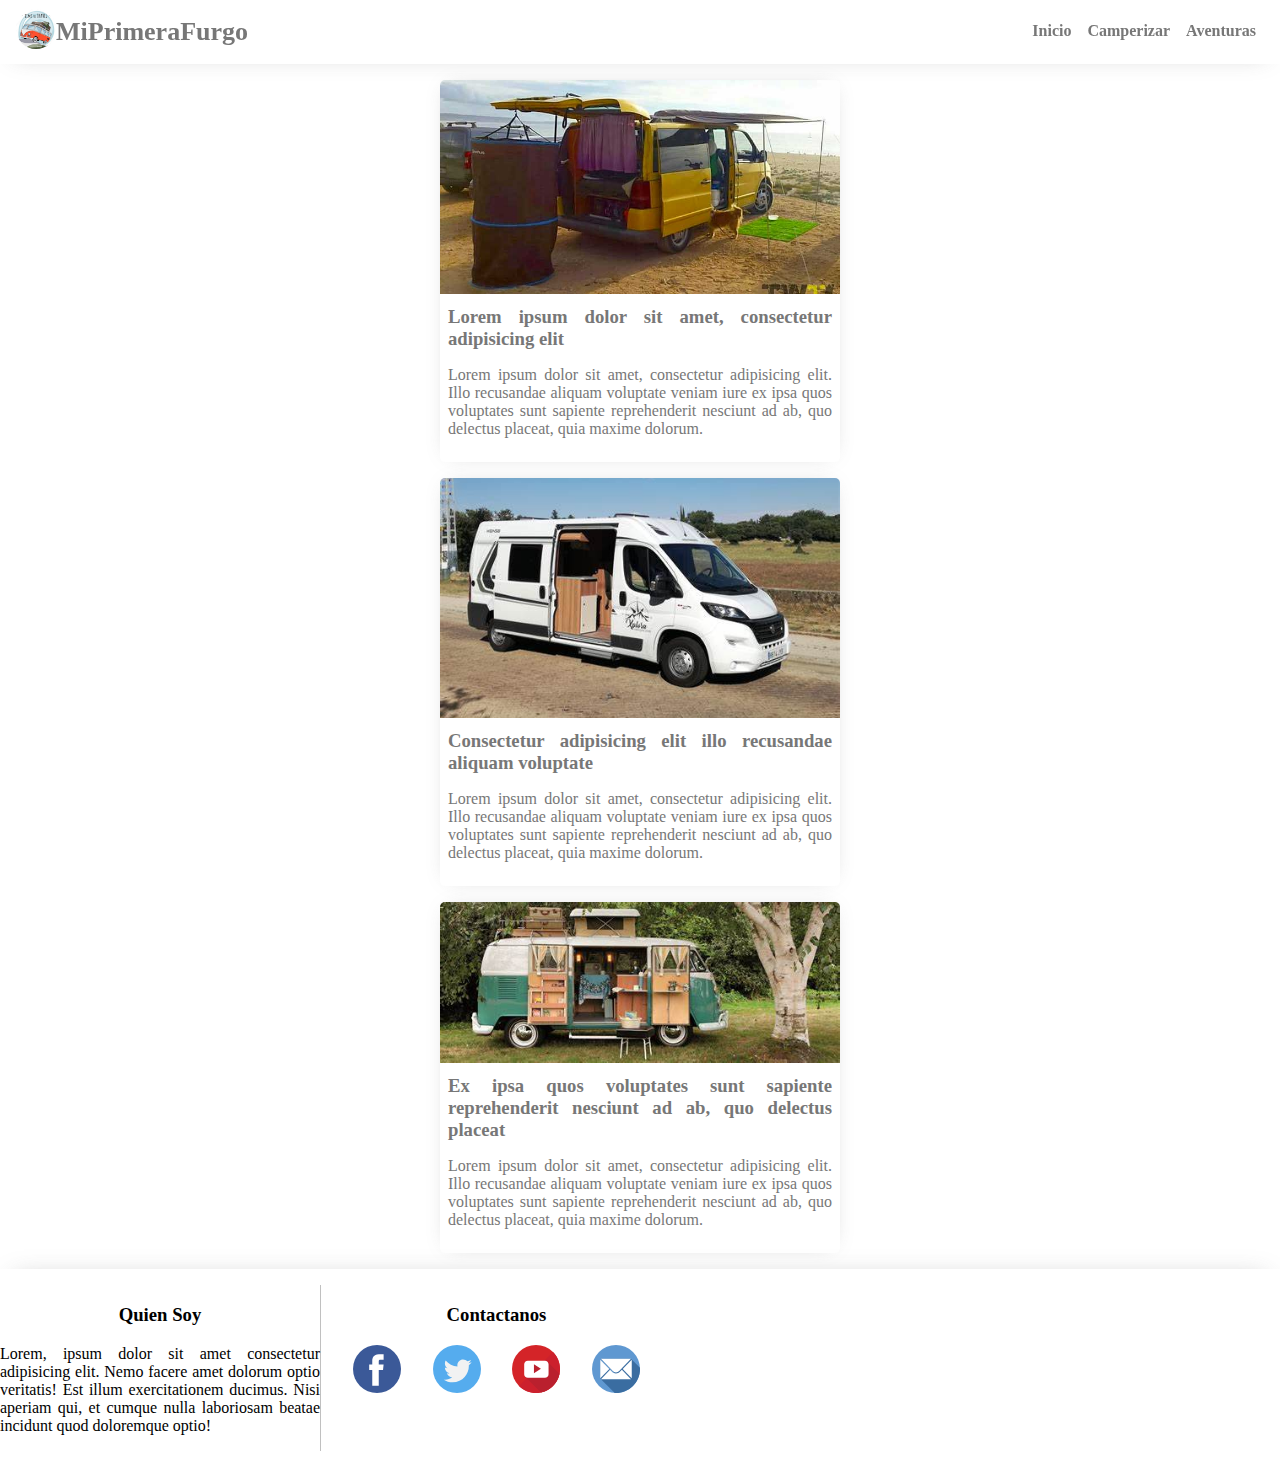
==== camperizar.html @ 11510753 "Añadiendo el codigo inicial" ====
<!DOCTYPE html>
<html lang="es">
<head>
    <meta charset="UTF-8">
    <meta http-equiv="X-UA-Compatible" content="IE=edge">
    <meta name="viewport" content="width=device-width, initial-scale=1.0">
    <title>MiPrimeraFurgo</title>

    <link rel="stylesheet" href="style.css">
</head>
<body class="body">
    <header class="header">
        <div class="page_info">
            <a href="index.html" class="item__link"><img src="media/img/furgo.jpg" alt="Logo" class="logo"></a>
            <span class="title">MiPrimeraFurgo</span>
        </div>
        <ul class="menu header__menu">
            <li class="menu__item">
                <a href="index.html" class="header__item__link">Inicio</a>
            </li>
            <li class="menu__item">
                <a href="camperizar.html" class="header__item__link">Camperizar</a>
            </li>
            <li class="menu__item">
                <a href="" class="header__item__link">Aventuras</a>
            </li>
        </ul>
        <img src="media/icons/menu.svg" alt="Icono menú" class="menu__icon" id="menu_icon">
    </header>

    <nav class="menu__lateral-area" id="lateral_menu_area">
        <div class=""></div>
        <ul class="menu menu__lateral" id="lateral_menu">
            <li class="menu__item lateral__item">
                <a href="index.html" class="item__link">Inicio</a>
            </li>
            <li class="menu__item lateral__item">
                <a href="camperizar.html" class="item__link">Camperizar</a>
            </li>
            <li class="menu__item lateral__item">
                <a href="" class="item__link">Aventuras</a>
            </li>
        </ul>
    </nav>

    <main class="content">
        <section>
            <article class="card">
                <header class="card__header">
                    <img src="media/img/camperizada.jpg" alt="" class="header__img">
                </header>
                <main class="card__body">
                    <h3 class="header__title">Lorem ipsum dolor sit amet, consectetur adipisicing elit</h3>
                    <p>Lorem ipsum dolor sit amet, consectetur adipisicing elit. Illo recusandae aliquam voluptate veniam iure ex ipsa quos voluptates sunt sapiente reprehenderit nesciunt ad ab, quo delectus placeat, quia maxime dolorum.</p>
                </main>
                <footer>
    
                </footer>
            </article>
    
            <article class="card">
                <header class="card__header">
                    <img src="media/img/camperizado2.jpg" alt="" class="header__img">
                </header>
                <main class="card__body">
                    <h3 class="header__title">Consectetur adipisicing elit illo recusandae aliquam voluptate</h3>
                    <p>Lorem ipsum dolor sit amet, consectetur adipisicing elit. Illo recusandae aliquam voluptate veniam iure ex ipsa quos voluptates sunt sapiente reprehenderit nesciunt ad ab, quo delectus placeat, quia maxime dolorum.</p>
                </main>
                <footer>
                    
                </footer>
            </article>
    
            <article class="card">
                <header class="card__header">
                    <img src="media/img/furgo3.jpg" alt="" class="header__img">
                </header>
                <main class="card__body">
                    <h3 class="header__title">Ex ipsa quos voluptates sunt sapiente reprehenderit nesciunt ad ab, quo delectus placeat</h3>
                    <p>Lorem ipsum dolor sit amet, consectetur adipisicing elit. Illo recusandae aliquam voluptate veniam iure ex ipsa quos voluptates sunt sapiente reprehenderit nesciunt ad ab, quo delectus placeat, quia maxime dolorum.</p>
                </main>
                <footer>
                    
                </footer>
            </article>
        </section>
    </main>

    <footer class="footer">
        <div class="quienes_soy">
            <h3 class="footer__title">Quien Soy</h3>
            <p>Lorem, ipsum dolor sit amet consectetur adipisicing elit. Nemo facere amet dolorum optio veritatis! Est illum exercitationem ducimus. Nisi aperiam qui, et cumque nulla laboriosam beatae incidunt quod doloremque optio!</p>
        </div>
        <div class="social">
            <h3 class="footer__title">Contactanos</h3>
            <ul class="social__list">
                <li class="social__icon">
                    <a href="">
                        <img src="media/icons/facebook.svg" alt="Facebook">
                    </a>
                </li>
                <li class="social__icon">
                    <a href="">
                        <img src="media/icons/twitter.svg" alt="Twitter">
                    </a>
                </li>
                <li class="social__icon">
                    <a href="">
                        <img src="media/icons/youtube.svg" alt="Youtube">
                    </a>
                </li>
                <li class="social__icon">
                    <a href="">
                        <img src="media/icons/email.svg" alt="Email">
                    </a>
                </li>
            </ul>
        </div>
    </footer>
    <script src="actions.js"></script>
</body>
</html>
---- style.css ----
*{
    box-sizing: border-box;
}
.body{
    box-sizing: border-box;
    width: 100%;
    min-height: 100vh;
    margin: 0;
    display: grid;
    grid-template-rows: auto 1fr auto;
}
img{
    box-sizing: border-box;
    width: 100%;
}

.menu{
    list-style: none;
    font-size: 16px;
    padding: 0;
    margin: 0;
}

/****** Header ***********/
.header{
    width: 100%;
    height: 4rem;
    position: sticky;
    top: 0;
    padding: 0 1rem;
    display: flex;
    justify-content: space-between;
    align-items: center;
    font-size: 26px;
    box-shadow: 0 5px 25px -15px #7777;
    align-self: flex-start;
    background-color: #ffff;
    z-index: 999;
    box-sizing: border-box;

    color: #777;
    font-weight: bold;
}
.page_info{
    display: flex;
    align-items: center;
}
.logo{
    width: 2.5rem;
    border-radius: 50px;
}

.header__menu{
    display: none;
}
.menu__item{
    margin: 0 .5rem;
    border-bottom: 2px solid transparent;
}
.menu__item:hover{
    cursor: pointer;
    border-bottom: 2px solid #7777;
}
.header__item__link{
    color: #777;
    text-decoration: none;
}
.menu__icon{
    cursor: pointer;
    width: 2rem;
}
/*******************************/

/********** Footer ***********/
.footer{
    display: grid;
    grid-template-columns: repeat(auto-fill, 20rem);
    justify-content: space-evenly;
    box-shadow: 0 -5px 25px -15px #7777;

    align-self: flex-end;
    text-align: justify;
    padding: 1rem 0;
    background-color: #ffff;
}
.social__list{
    width: 100%;
    display: flex;
    justify-content: space-between;
    padding: 0;
    margin: 0;
    list-style: none;
}
.social__icon{
    width: 3rem;
}
.footer__title{
    text-align: center;
}
/******************************/

/******** Content ************/
.content{
    align-self: flex-start;
    display: flex;
    flex-wrap: wrap;
    justify-content: center;
    background-color: #ffff;
}
.card{
    max-width: 25rem;
    margin: 1rem 0;
    text-align: justify;
    color: #777;
    box-shadow: 0 0 20px -10px #7777;
    border-radius: 5px;
    overflow: hidden;
}
.header__title{
    padding: 0;
    margin: 0;
}
.header__img{
    max-height: 15rem;
    object-fit: cover;
    object-position: center;
}
.card__body{
    padding: .5rem;
}

/********* Menu lateral *************/
.menu__lateral-area{
    position: fixed;
    top: 4rem;
    left: 0;
    width: 100vw;
    height: calc( 100vh - 4rem);
    background-color: rgba(0, 0, 0, .6);
    color: #fff;

    transition: transform .2s ease-out;
    transform: translateX(-100%);

}
.menu__lateral{
    width: 50%;
    box-sizing: border-box;
    max-width: 15rem;
    padding-left: 1rem;
    height: calc( 100vh - 4rem);
    background-color: rgba(0, 0, 0, .8);

    transition: transform .7s;
    transform: translateX(-100%);
}
.lateral__item{
    padding-top: .7rem;
    width: fit-content;
}
.lateral__item:hover{
    border-bottom: 2px solid #ffff;
}

.menu__lateral-area__visible{
    transform: translateX(0);
}
.menu__lateral-visible{
    transform: translateX(0);
}
.item__link{
    color: #fff;
    text-decoration: none;
}

.main{
    position: relative;
    display: flex;
    justify-content: center;
    align-items: center;
    overflow: hidden;
}
.main__menu{
    display: flex;
    flex-wrap: wrap;
    position: absolute;
}
.main__menu-option{
    width: 6rem;
    box-shadow: 0 0 15px -5px #7777;
    display: grid;
    align-items: center;
    justify-content: center;
    box-sizing: border-box;
    margin: .5rem 1rem;
    padding: .5rem;
    border-radius: 5px;
    text-align: center;
    background-color: rgba(255, 255, 255, .3);
}
.main__menu__item__link{
    color: #ffff;
    text-decoration: none;
}
.item__icon{
    filter: invert(1);
}

/************ Slider **************/
.image_slider{
    display: flex;
    white-space: nowrap;
    width: 100%;

    animation-name: slider;
    animation-iteration-count: infinite;
    animation-direction: alternate;
    animation-duration: 20s;
    animation-timing-function: ease;
    animation-delay: 5s;

    transition: transform 1s;
}
@keyframes slider{
    from {
        transform: translateX(0);
    }
    50%{
        transform: translateX(-100%);
    }
    to {
        transform: translateX(-200%);
        animation-delay: 5s;
    }
}
.main__img{
    width: 100%;
}



/********** Media **************/
@media screen and (min-width: 800px) {
  
}
@media screen and (min-width: 768px) {
    .menu__icon{
        display: none;
    }
    .header__menu{
        display: flex;
    }
    .menu__lateral-area{
        display: none;
    }
    .social{
        border-left: 1px solid #7777;
        padding-left: 2rem;
    }
}
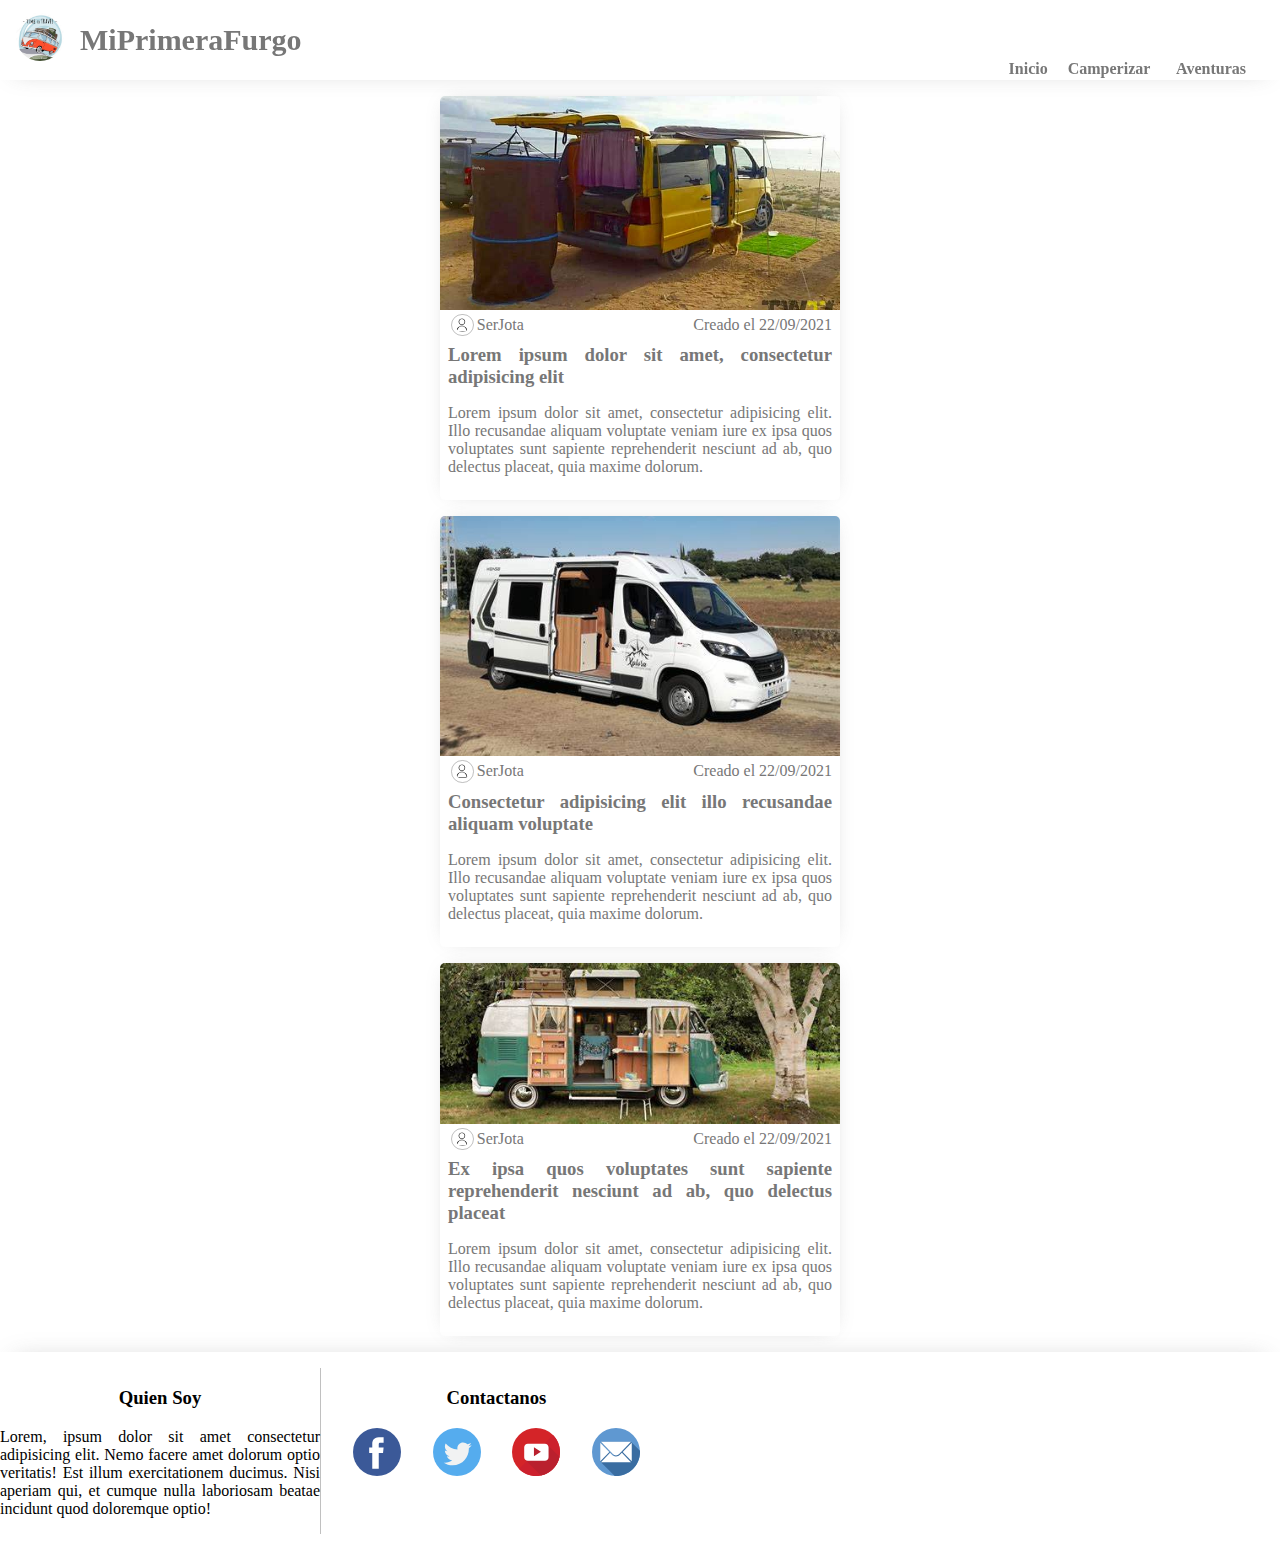
==== commit a9000e5f: "Cambios en el diseño" ====
--- a/camperizar.html
+++ b/camperizar.html
@@ -11,8 +11,12 @@
 <body class="body">
     <header class="header">
         <div class="page_info">
-            <a href="index.html" class="item__link"><img src="media/img/furgo.jpg" alt="Logo" class="logo"></a>
-            <span class="title">MiPrimeraFurgo</span>
+            <a href="index.html" class="item__link">
+                <img src="media/img/furgo.jpg" alt="Logo" class="logo">
+            </a>
+            <a href="index.html" class="item__link">
+                <span class="title">MiPrimeraFurgo</span>
+            </a>
         </div>
         <ul class="menu header__menu">
             <li class="menu__item">
@@ -20,9 +24,17 @@
             </li>
             <li class="menu__item">
                 <a href="camperizar.html" class="header__item__link">Camperizar</a>
+                <ul class="menu submenu">
+                    <li class="submenu__item">Nueva entrada</li>
+                    <li class="submenu__item">Gestionar entradas</li>
+                </ul>
             </li>
             <li class="menu__item">
                 <a href="" class="header__item__link">Aventuras</a>
+                <ul class="menu submenu">
+                    <li class="submenu__item">Nueva aventura</li>
+                    <li class="submenu__item">Gestionar aventuras</li>
+                </ul>
             </li>
         </ul>
         <img src="media/icons/menu.svg" alt="Icono menú" class="menu__icon" id="menu_icon">
@@ -36,9 +48,17 @@
             </li>
             <li class="menu__item lateral__item">
                 <a href="camperizar.html" class="item__link">Camperizar</a>
+                <ul class="menu submenu">
+                    <li class="submenu__item">Nueva entrada</li>
+                    <li class="submenu__item">Gestionar entradas</li>
+                </ul>
             </li>
             <li class="menu__item lateral__item">
                 <a href="" class="item__link">Aventuras</a>
+                <ul class="menu submenu">
+                    <li class="submenu__item">Nueva aventura</li>
+                    <li class="submenu__item">Gestionar aventuras</li>
+                </ul>
             </li>
         </ul>
     </nav>
@@ -48,6 +68,11 @@
             <article class="card">
                 <header class="card__header">
                     <img src="media/img/camperizada.jpg" alt="" class="header__img">
+                    <div class="info__container">
+                        <img src="media/icons/perfil.svg" alt="" class="info__img">
+                        <span>SerJota</span>
+                        <span class="info__aventura">Creado el 22/09/2021</span>
+                    </div>
                 </header>
                 <main class="card__body">
                     <h3 class="header__title">Lorem ipsum dolor sit amet, consectetur adipisicing elit</h3>
@@ -61,6 +86,11 @@
             <article class="card">
                 <header class="card__header">
                     <img src="media/img/camperizado2.jpg" alt="" class="header__img">
+                    <div class="info__container">
+                        <img src="media/icons/perfil.svg" alt="" class="info__img">
+                        <span>SerJota</span>
+                        <span class="info__aventura">Creado el 22/09/2021</span>
+                    </div>
                 </header>
                 <main class="card__body">
                     <h3 class="header__title">Consectetur adipisicing elit illo recusandae aliquam voluptate</h3>
@@ -74,6 +104,11 @@
             <article class="card">
                 <header class="card__header">
                     <img src="media/img/furgo3.jpg" alt="" class="header__img">
+                    <div class="info__container">
+                        <img src="media/icons/perfil.svg" alt="" class="info__img">
+                        <span>SerJota</span>
+                        <span class="info__aventura">Creado el 22/09/2021</span>
+                    </div>
                 </header>
                 <main class="card__body">
                     <h3 class="header__title">Ex ipsa quos voluptates sunt sapiente reprehenderit nesciunt ad ab, quo delectus placeat</h3>
--- a/style.css
+++ b/style.css
@@ -24,7 +24,7 @@
 /****** Header ***********/
 .header{
     width: 100%;
-    height: 4rem;
+    height: 5rem;
     position: sticky;
     top: 0;
     padding: 0 1rem;
@@ -41,26 +41,49 @@
     color: #777;
     font-weight: bold;
 }
+.title{
+    color: #777;
+}
 .page_info{
     display: flex;
     align-items: center;
+    font-size: 30px;
 }
 .logo{
-    width: 2.5rem;
+    width: 3rem;
     border-radius: 50px;
+    margin-right: 1rem;
 }
 
 .header__menu{
     display: none;
-}
-.menu__item{
+    align-self: flex-end;
+}
+.menu__item, .submenu__item{
     margin: 0 .5rem;
     border-bottom: 2px solid transparent;
+    position: relative;
+}
+.menu__item::after{
+    content: " \00BB";
+    color: rgba(0, 0, 0, .5);
+    display: inline-block;
+    transition: transform .3s, color .3s;
+    transform: translateY(-20%) rotate(90deg);
+    font-size: 12px;
+    color: #ffff;
+}
+.menu__item:first-child::after{
+    content: "";
 }
 .menu__item:hover{
     cursor: pointer;
     border-bottom: 2px solid #7777;
 }
+.menu__item:hover::after{
+    transform: translateY(0) rotate(90deg);
+    color: #777;
+}
 .header__item__link{
     color: #777;
     text-decoration: none;
@@ -69,8 +92,27 @@
     cursor: pointer;
     width: 2rem;
 }
-/*******************************/
-
+
+/********* SubMenu ***********/
+.submenu{
+    padding-top: 5px;
+    margin-top: 2px;
+    display: none;
+    position: absolute;
+    width: max-content;
+    right: 0;
+    text-align: right;
+    background-color: rgba(0, 0, 0, .4);
+    color: #ffff;
+    border-radius: 5px;
+}
+.menu__item:hover .submenu{
+    display: block;
+}
+.submenu__item:hover{
+    cursor: pointer;
+    border-bottom: 2px solid #ffff;
+}
 /********** Footer ***********/
 .footer{
     display: grid;
@@ -106,6 +148,7 @@
     flex-wrap: wrap;
     justify-content: center;
     background-color: #ffff;
+    min-height: 40vh;
 }
 .card{
     max-width: 25rem;
@@ -132,7 +175,7 @@
 /********* Menu lateral *************/
 .menu__lateral-area{
     position: fixed;
-    top: 4rem;
+    top: 5rem;
     left: 0;
     width: 100vw;
     height: calc( 100vh - 4rem);
@@ -141,7 +184,7 @@
 
     transition: transform .2s ease-out;
     transform: translateX(-100%);
-
+    z-index: 999;
 }
 .menu__lateral{
     width: 50%;
@@ -196,7 +239,7 @@
     padding: .5rem;
     border-radius: 5px;
     text-align: center;
-    background-color: rgba(255, 255, 255, .3);
+    background-color: rgba(0, 0, 0, .6);
 }
 .main__menu__item__link{
     color: #ffff;
@@ -211,6 +254,7 @@
     display: flex;
     white-space: nowrap;
     width: 100%;
+    height: 100%;
 
     animation-name: slider;
     animation-iteration-count: infinite;
@@ -235,8 +279,28 @@
 }
 .main__img{
     width: 100%;
-}
-
+    object-fit: cover;
+    object-position: center;
+}
+
+/*********** info Aventura ******************/
+.info__container{
+    display: grid;
+    grid-template-columns: auto 1fr 1fr;
+    align-items: center;
+    width: 100%;
+    padding: 0 .5rem;
+}
+.info__img{
+    width: 1.4rem;
+    border-radius: 50%;
+    border: 1px solid #7777;
+    padding: .2rem;
+    margin: 0 .2rem;
+}
+.info__aventura{
+    justify-self: flex-end;
+}
 
 
 /********** Media **************/
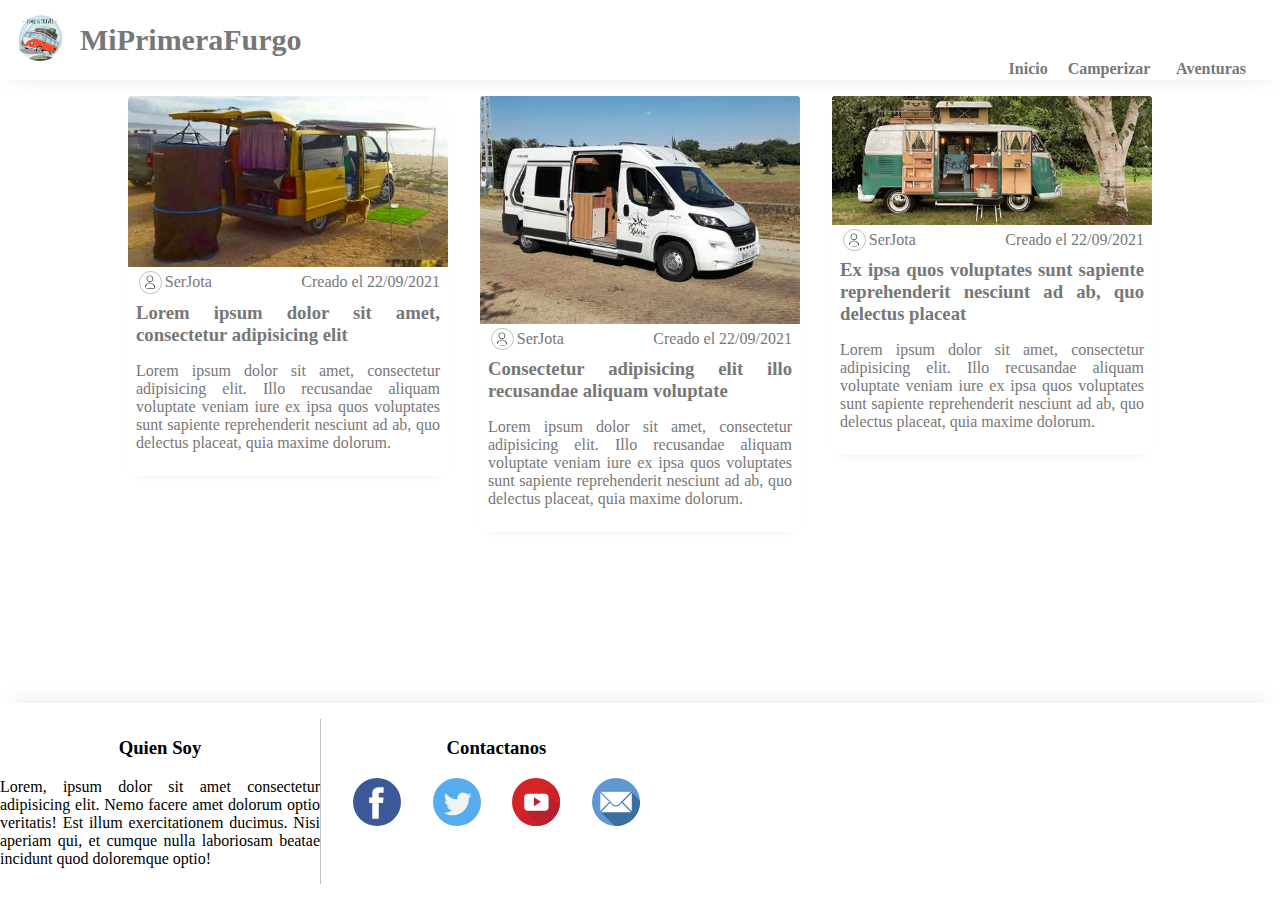
==== commit 8377d728: "Cambio diseño index" ====
--- a/camperizar.html
+++ b/camperizar.html
@@ -64,7 +64,7 @@
     </nav>
 
     <main class="content">
-        <section>
+        <section class="section__articles">
             <article class="card">
                 <header class="card__header">
                     <img src="media/img/camperizada.jpg" alt="" class="header__img">
--- a/style.css
+++ b/style.css
@@ -145,18 +145,19 @@
 .content{
     align-self: flex-start;
     display: flex;
+    justify-content: center;
     flex-wrap: wrap;
-    justify-content: center;
     background-color: #ffff;
     min-height: 40vh;
+    overflow: hidden;
 }
 .card{
-    max-width: 25rem;
-    margin: 1rem 0;
+    max-width: 20rem;
+    margin: 1rem;
     text-align: justify;
     color: #777;
-    box-shadow: 0 0 20px -10px #7777;
-    border-radius: 5px;
+    box-shadow: 0 5px 10px -10px #7777;
+    border-radius: 3px;
     overflow: hidden;
 }
 .header__title{
@@ -172,6 +173,10 @@
     padding: .5rem;
 }
 
+
+.card_index{
+    width: 20rem;
+}
 /********* Menu lateral *************/
 .menu__lateral-area{
     position: fixed;
@@ -286,7 +291,7 @@
 /*********** info Aventura ******************/
 .info__container{
     display: grid;
-    grid-template-columns: auto 1fr 1fr;
+    grid-template-columns: auto auto 1fr;
     align-items: center;
     width: 100%;
     padding: 0 .5rem;
@@ -302,10 +307,30 @@
     justify-self: flex-end;
 }
 
+/**** Articles ****/
+.section__articles{
+    display: flex;
+    flex-wrap: wrap;
+    justify-content: center;
+    align-items: flex-start;
+}
+.section__articles_index{
+    display: grid;
+    grid-template-columns: repeat(3, 1fr);
+    justify-content: flex-start;
+    overflow-x: auto;
+}
 
 /********** Media **************/
-@media screen and (min-width: 800px) {
-  
+@media screen and (max-width: 767px) {
+  .card{
+      max-width: 100%;
+      border-radius: 0;
+      margin: 1rem 0;
+  }
+  .card_index{
+    margin: 0 .5rem;
+}
 }
 @media screen and (min-width: 768px) {
     .menu__icon{
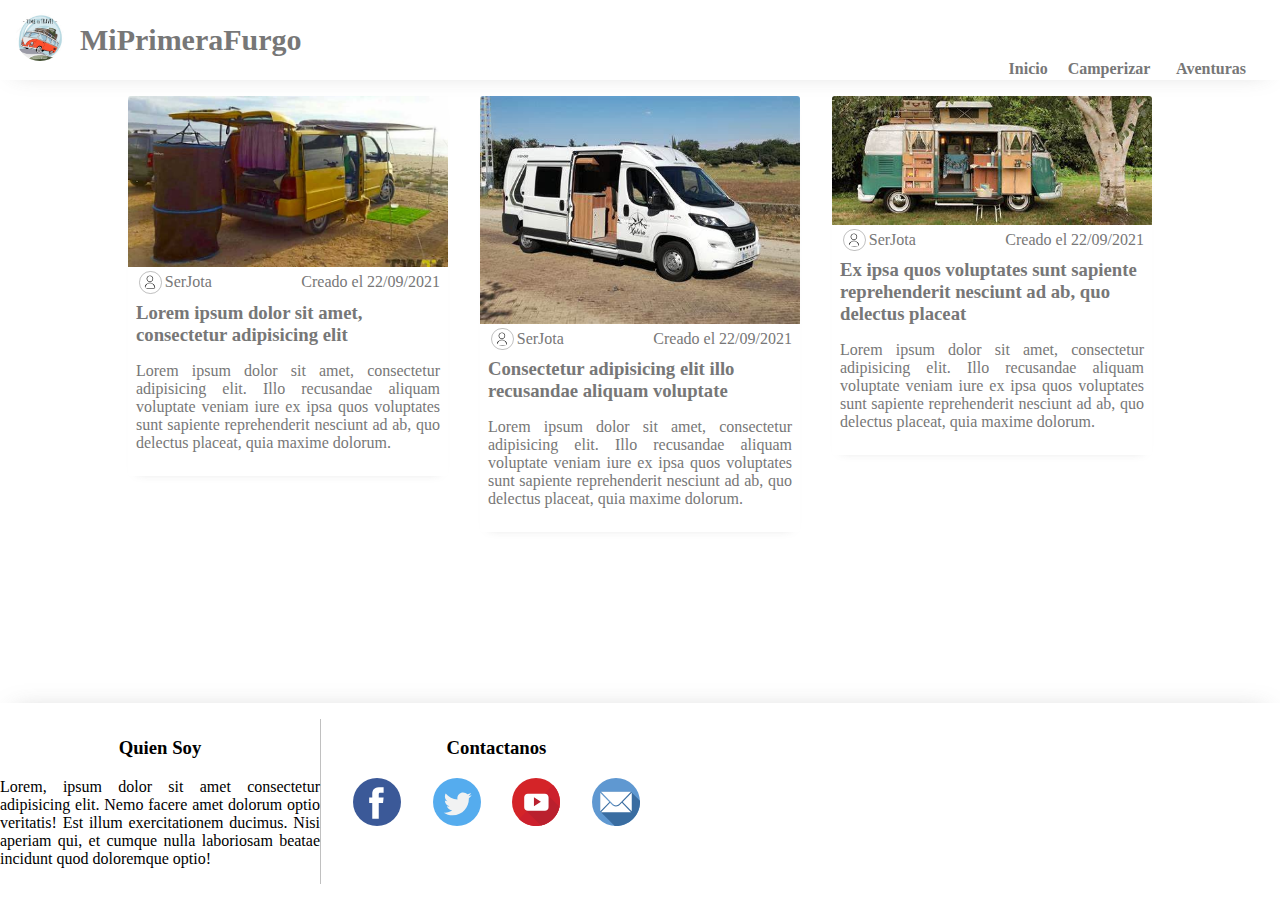
==== commit 87d1ac85: "Ajustes diseño" ====
--- a/camperizar.html
+++ b/camperizar.html
@@ -48,17 +48,17 @@
             </li>
             <li class="menu__item lateral__item">
                 <a href="camperizar.html" class="item__link">Camperizar</a>
-                <ul class="menu submenu">
+                <!-- <ul class="menu submenu">
                     <li class="submenu__item">Nueva entrada</li>
                     <li class="submenu__item">Gestionar entradas</li>
-                </ul>
+                </ul> -->
             </li>
             <li class="menu__item lateral__item">
                 <a href="" class="item__link">Aventuras</a>
-                <ul class="menu submenu">
+                <!-- <ul class="menu submenu">
                     <li class="submenu__item">Nueva aventura</li>
                     <li class="submenu__item">Gestionar aventuras</li>
-                </ul>
+                </ul> -->
             </li>
         </ul>
     </nav>
--- a/style.css
+++ b/style.css
@@ -3,11 +3,13 @@
 }
 .body{
     box-sizing: border-box;
+    min-width: 320px;
     width: 100%;
     min-height: 100vh;
     margin: 0;
     display: grid;
     grid-template-rows: auto 1fr auto;
+    justify-content: center;
 }
 img{
     box-sizing: border-box;
@@ -23,7 +25,7 @@
 
 /****** Header ***********/
 .header{
-    width: 100%;
+    width: 100vw;
     height: 5rem;
     position: sticky;
     top: 0;
@@ -43,6 +45,8 @@
 }
 .title{
     color: #777;
+    margin-bottom: .5rem;
+    width: 100%;
 }
 .page_info{
     display: flex;
@@ -143,6 +147,9 @@
 
 /******** Content ************/
 .content{
+    max-width: 1200px;
+    width: 100%;
+    justify-self: center;
     align-self: flex-start;
     display: flex;
     justify-content: center;
@@ -163,6 +170,7 @@
 .header__title{
     padding: 0;
     margin: 0;
+    text-align: left;
 }
 .header__img{
     max-height: 15rem;
@@ -182,8 +190,8 @@
     position: fixed;
     top: 5rem;
     left: 0;
-    width: 100vw;
-    height: calc( 100vh - 4rem);
+    width: 100%;
+    height: 100%;
     background-color: rgba(0, 0, 0, .6);
     color: #fff;
 
@@ -196,7 +204,7 @@
     box-sizing: border-box;
     max-width: 15rem;
     padding-left: 1rem;
-    height: calc( 100vh - 4rem);
+    height: calc( 100%);
     background-color: rgba(0, 0, 0, .8);
 
     transition: transform .7s;
@@ -261,12 +269,12 @@
     width: 100%;
     height: 100%;
 
-    animation-name: slider;
+    /* animation-name: slider;
     animation-iteration-count: infinite;
     animation-direction: alternate;
     animation-duration: 20s;
     animation-timing-function: ease;
-    animation-delay: 5s;
+    animation-delay: 5s; */
 
     transition: transform 1s;
 }
@@ -315,6 +323,7 @@
     align-items: flex-start;
 }
 .section__articles_index{
+    width: 100%;
     display: grid;
     grid-template-columns: repeat(3, 1fr);
     justify-content: flex-start;
@@ -323,14 +332,15 @@
 
 /********** Media **************/
 @media screen and (max-width: 767px) {
-  .card{
-      max-width: 100%;
-      border-radius: 0;
-      margin: 1rem 0;
-  }
-  .card_index{
-    margin: 0 .5rem;
-}
+    .card{
+        max-width: 100%;
+        border-radius: 0;
+        margin: 1rem 0;
+    }
+    .card_index{
+        width: 15rem;
+        margin: 0 .5rem;
+    }
 }
 @media screen and (min-width: 768px) {
     .menu__icon{
@@ -346,4 +356,9 @@
         border-left: 1px solid #7777;
         padding-left: 2rem;
     }
+}
+@media screen and (min-width: 1024px) {
+   /*  .content{
+        width: 80%;
+    } */
 }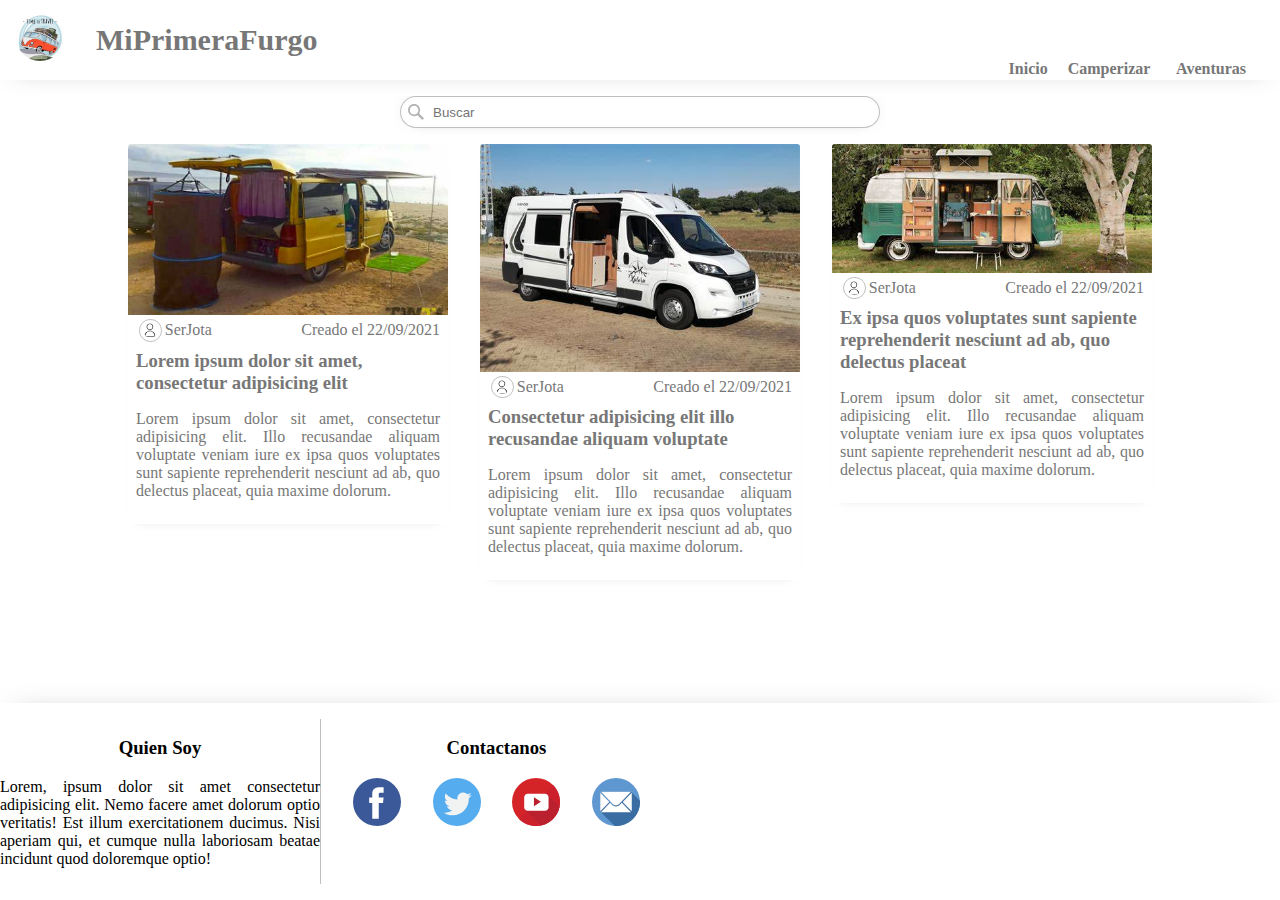
==== commit f82cdda1: "Añadido buscador a Camperizar" ====
--- a/camperizar.html
+++ b/camperizar.html
@@ -64,6 +64,10 @@
     </nav>
 
     <main class="content">
+        <div class="container__buscador">
+            <img src="media/icons//buscar.svg" alt="" class="icon">
+            <input type="text" class="buscador" placeholder="Buscar">
+        </div>
         <section class="section__articles">
             <article class="card">
                 <header class="card__header">
--- a/style.css
+++ b/style.css
@@ -27,6 +27,7 @@
 .header{
     width: 100vw;
     height: 5rem;
+    margin-bottom: 1rem;
     position: sticky;
     top: 0;
     padding: 0 1rem;
@@ -47,6 +48,7 @@
     color: #777;
     margin-bottom: .5rem;
     width: 100%;
+    padding: 0 1rem;
 }
 .page_info{
     display: flex;
@@ -184,6 +186,13 @@
 
 .card_index{
     width: 20rem;
+    transition: transform .3s, box-shadow .3s;
+}
+.card_index:first-child{
+    margin-left: 0;
+}
+.card_index:last-child{
+    margin-right: 0;
 }
 /********* Menu lateral *************/
 .menu__lateral-area{
@@ -232,6 +241,7 @@
 .main{
     position: relative;
     display: flex;
+    flex-direction: column;
     justify-content: center;
     align-items: center;
     overflow: hidden;
@@ -239,7 +249,7 @@
 .main__menu{
     display: flex;
     flex-wrap: wrap;
-    position: absolute;
+    margin-top: 1rem;
 }
 .main__menu-option{
     width: 6rem;
@@ -248,11 +258,14 @@
     align-items: center;
     justify-content: center;
     box-sizing: border-box;
-    margin: .5rem 1rem;
+    margin: .5rem;
     padding: .5rem;
-    border-radius: 5px;
+    border-radius: 3px;
     text-align: center;
     background-color: rgba(0, 0, 0, .6);
+}
+.main__menu-option:hover{
+    transform: translateY(5px);
 }
 .main__menu__item__link{
     color: #ffff;
@@ -268,6 +281,7 @@
     white-space: nowrap;
     width: 100%;
     height: 100%;
+    max-height: 30rem;
 
     /* animation-name: slider;
     animation-iteration-count: infinite;
@@ -323,11 +337,40 @@
     align-items: flex-start;
 }
 .section__articles_index{
-    width: 100%;
+    width: 98%;
     display: grid;
     grid-template-columns: repeat(3, 1fr);
     justify-content: flex-start;
     overflow-x: auto;
+}
+.card_index:hover{
+    cursor: pointer;
+    transform: translateY(5px);
+    box-shadow: 0 0px 25px -5px #7777;
+}
+
+/********** Buscador *************/
+.container__buscador{
+    position: relative;
+    width: 90%;
+    max-width: 30rem;
+}
+.icon{
+    width: 1rem;
+    position: absolute;
+    margin: .5rem;
+    top: 0;
+    left: 0;
+    filter: invert(.7);
+}
+.buscador{
+    border: solid 1px #7777;
+    border-radius: 20px;
+    outline: none;
+    height: 2rem;
+    width: 100%;
+    padding-left: 2rem;
+    box-shadow: 0 0 15px -10px #777;
 }
 
 /********** Media **************/
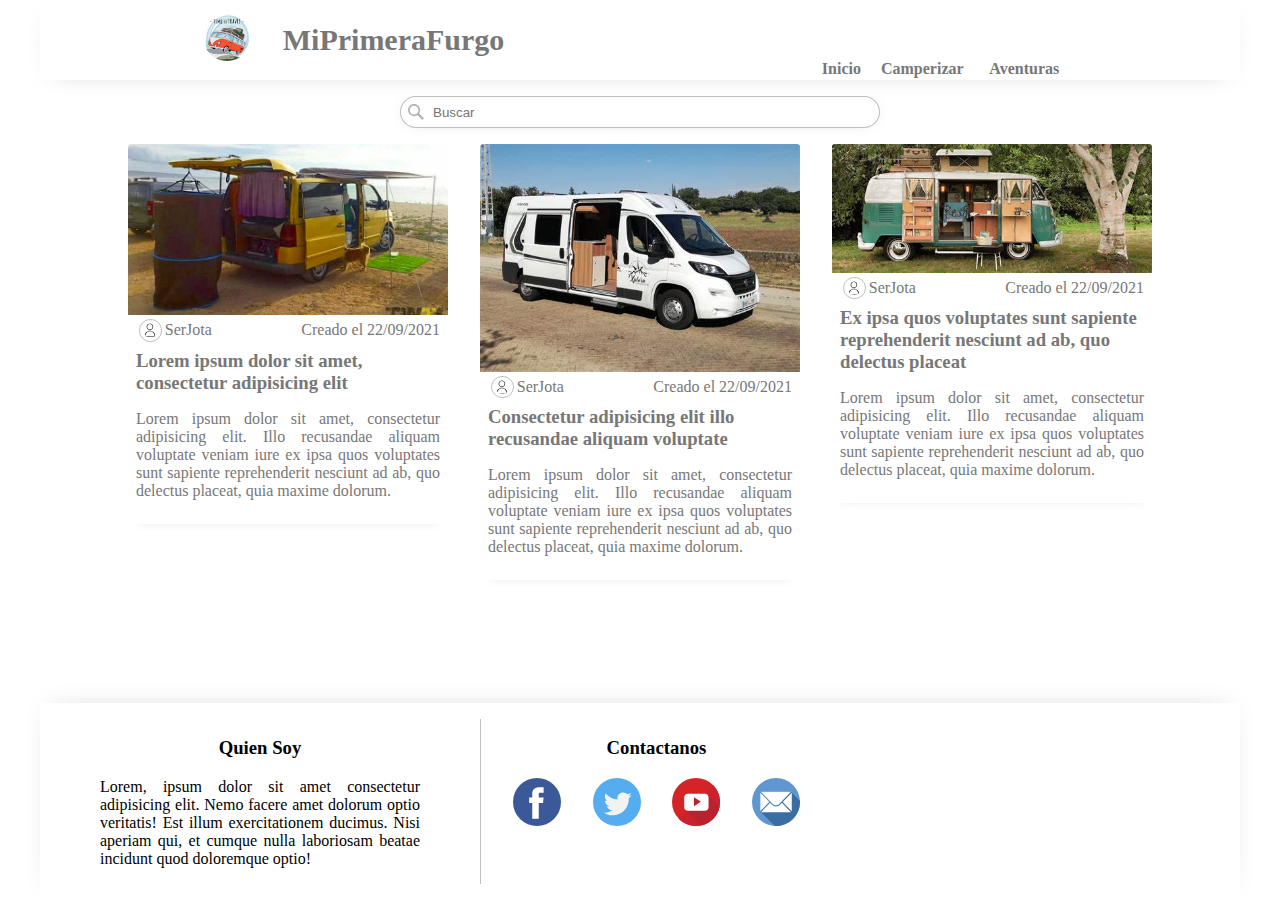
==== commit bbc78575: "Update styles" ====
--- a/camperizar.html
+++ b/camperizar.html
@@ -8,7 +8,7 @@
 
     <link rel="stylesheet" href="style.css">
 </head>
-<body class="body">
+<body class="body" id="body">
     <header class="header">
         <div class="page_info">
             <a href="index.html" class="item__link">
@@ -125,6 +125,8 @@
         </section>
     </main>
 
+    <button class="toUp" id="btnToUp">&#x2c4;</button>
+
     <footer class="footer">
         <div class="quienes_soy">
             <h3 class="footer__title">Quien Soy</h3>
--- a/style.css
+++ b/style.css
@@ -25,14 +25,14 @@
 
 /****** Header ***********/
 .header{
-    width: 100vw;
+    width: 100%;
     height: 5rem;
     margin-bottom: 1rem;
     position: sticky;
     top: 0;
     padding: 0 1rem;
     display: flex;
-    justify-content: space-between;
+    justify-content: space-around;
     align-items: center;
     font-size: 26px;
     box-shadow: 0 5px 25px -15px #7777;
@@ -168,6 +168,8 @@
     box-shadow: 0 5px 10px -10px #7777;
     border-radius: 3px;
     overflow: hidden;
+
+    transition: transform .3s, box-shadow .3s;
 }
 .header__title{
     padding: 0;
@@ -193,6 +195,14 @@
 }
 .card_index:last-child{
     margin-right: 0;
+}
+
+.articles__container{
+    position: relative;
+    display: flex;
+    align-items: center;
+    justify-content: center;
+    overflow: hidden;
 }
 /********* Menu lateral *************/
 .menu__lateral-area{
@@ -341,9 +351,10 @@
     display: grid;
     grid-template-columns: repeat(3, 1fr);
     justify-content: flex-start;
-    overflow-x: auto;
-}
-.card_index:hover{
+    overflow-x: hidden;
+    position: relative;
+}
+.card_index:hover, .card:hover{
     cursor: pointer;
     transform: translateY(5px);
     box-shadow: 0 0px 25px -5px #7777;
@@ -373,6 +384,57 @@
     box-shadow: 0 0 15px -10px #777;
 }
 
+/***** Buttons ***********/
+.toUp{
+    width: 2.5rem;
+    height: 2.5rem;
+    font-size: 1.5rem;
+    background-color: rgba(0, 0, 0, .3);
+    position: fixed;
+    bottom: 50%;
+    border: none;
+    border-radius: 50%;
+    left: .5rem;
+    transform: scale(1);
+    color: rgba(255, 255, 255, .7);
+    padding: 0;
+    transition: transform .4s, background-color.2s, color .2s;
+    transform: translateX(-150%);
+    z-index: 999;
+}
+.toUp:hover, .btnMove:hover:not(:disabled){
+    cursor: pointer;
+    transform: scale(1.1);
+    background-color: rgba(0, 0, 0, .7);
+    color: #fff;
+}
+.toUp_visible{
+    transform:translateX(0);
+}
+
+.btnMove{
+    position: absolute;
+    top: 50%;
+    width: 2rem;
+    height: 2rem;
+    background-color: rgba(0, 0, 0, .5);
+    color: rgba(255, 255, 255, .6);
+    border: none;
+}
+.btnMove:disabled{
+    background-color: rgba(0, 0, 0, .2);
+}
+.btnMove__hidden{
+    display: none;
+}
+.btnToLeft{
+    left: 0;
+    margin-left: .3rem;
+}
+.btnToRight{
+    right: 0;
+    margin-right: .3rem;
+}
 /********** Media **************/
 @media screen and (max-width: 767px) {
     .card{
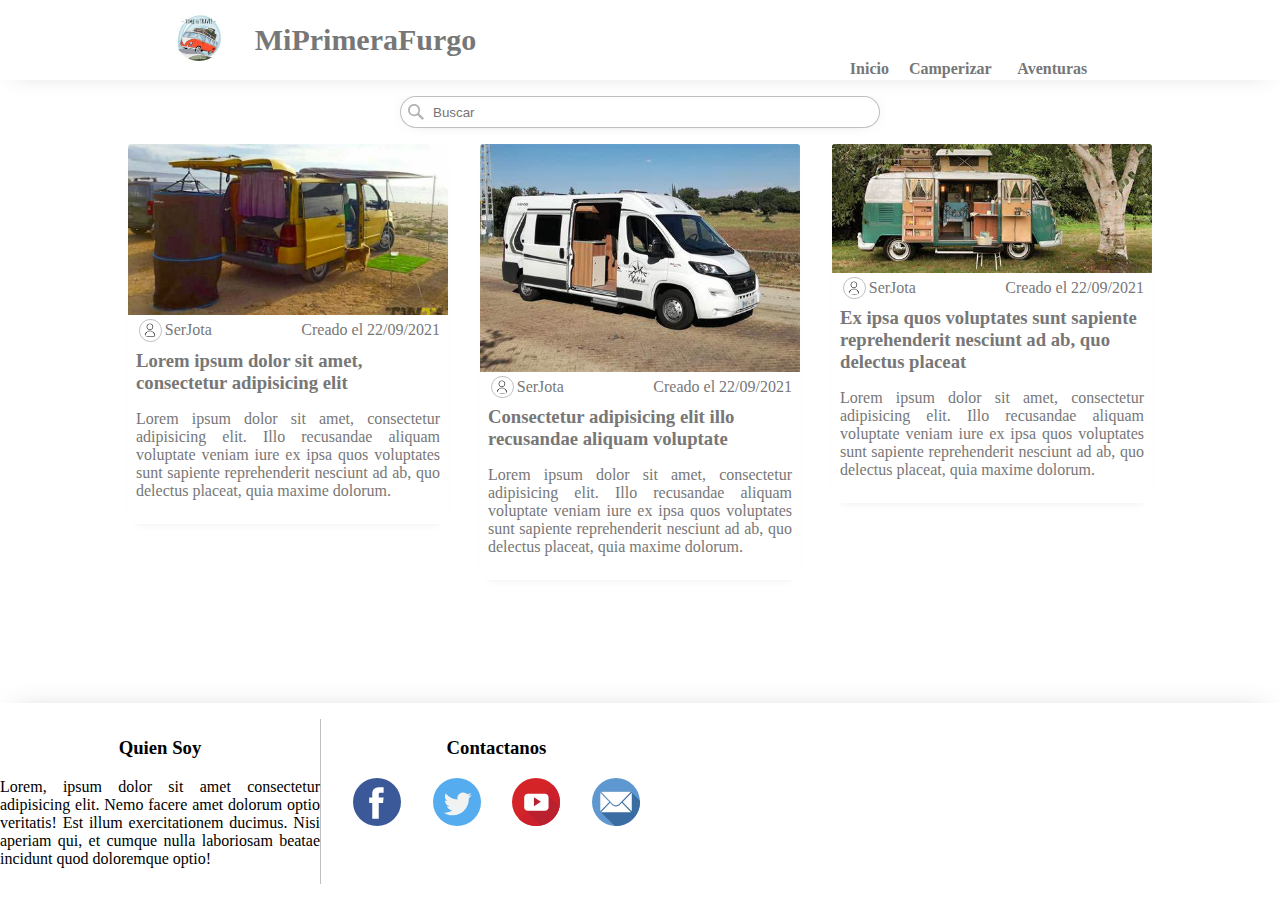
==== commit ba10226b: "add aventura.html" ====
--- a/camperizar.html
+++ b/camperizar.html
@@ -30,7 +30,7 @@
                 </ul>
             </li>
             <li class="menu__item">
-                <a href="" class="header__item__link">Aventuras</a>
+                <a href="aventura.html" class="header__item__link">Aventuras</a>
                 <ul class="menu submenu">
                     <li class="submenu__item">Nueva aventura</li>
                     <li class="submenu__item">Gestionar aventuras</li>
@@ -54,7 +54,7 @@
                 </ul> -->
             </li>
             <li class="menu__item lateral__item">
-                <a href="" class="item__link">Aventuras</a>
+                <a href="aventura.html" class="item__link">Aventuras</a>
                 <!-- <ul class="menu submenu">
                     <li class="submenu__item">Nueva aventura</li>
                     <li class="submenu__item">Gestionar aventuras</li>
--- a/style.css
+++ b/style.css
@@ -2,7 +2,6 @@
     box-sizing: border-box;
 }
 .body{
-    box-sizing: border-box;
     min-width: 320px;
     width: 100%;
     min-height: 100vh;
@@ -25,12 +24,11 @@
 
 /****** Header ***********/
 .header{
-    width: 100%;
+    width: 100vw;
     height: 5rem;
     margin-bottom: 1rem;
     position: sticky;
     top: 0;
-    padding: 0 1rem;
     display: flex;
     justify-content: space-around;
     align-items: center;
@@ -347,12 +345,15 @@
     align-items: flex-start;
 }
 .section__articles_index{
-    width: 98%;
+    width: 95%;
     display: grid;
     grid-template-columns: repeat(3, 1fr);
     justify-content: flex-start;
-    overflow-x: hidden;
+    overflow-x: auto;
     position: relative;
+}
+.section__articles_index::-webkit-scrollbar{
+    display: none;
 }
 .card_index:hover, .card:hover{
     cursor: pointer;
@@ -420,20 +421,24 @@
     background-color: rgba(0, 0, 0, .5);
     color: rgba(255, 255, 255, .6);
     border: none;
+    transition: transform .4s;
 }
 .btnMove:disabled{
     background-color: rgba(0, 0, 0, .2);
 }
-.btnMove__hidden{
-    display: none;
+.btnToLeft__hidden{
+    transform: translateX(-150%);
+}
+.btnToRight__hidden{
+    transform: translateX(150%);
 }
 .btnToLeft{
     left: 0;
-    margin-left: .3rem;
+    margin-left: .5rem;
 }
 .btnToRight{
     right: 0;
-    margin-right: .3rem;
+    margin-right: .5rem;
 }
 /********** Media **************/
 @media screen and (max-width: 767px) {
